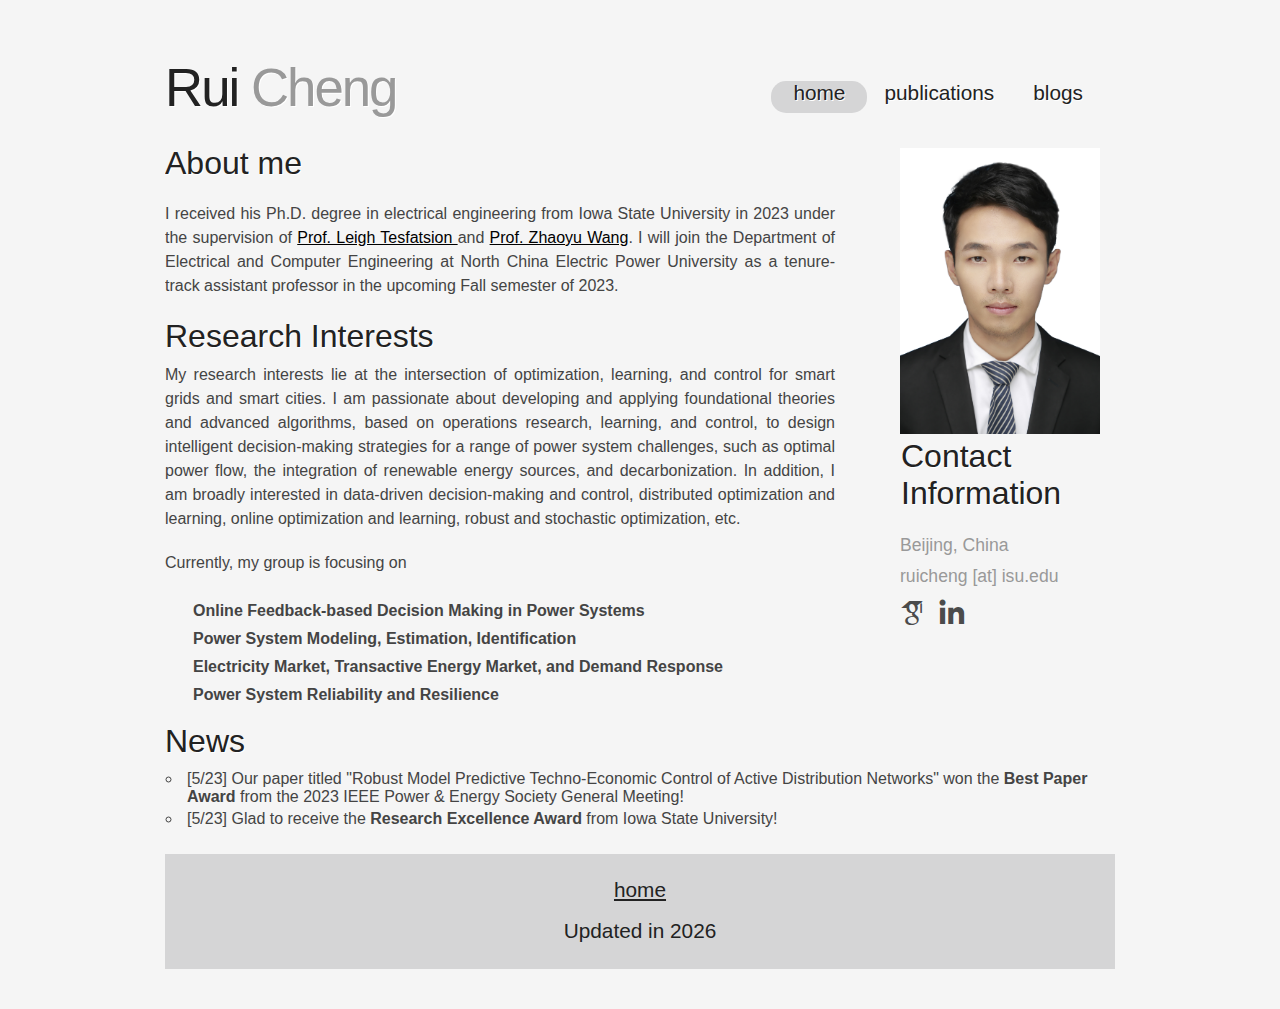
==== index.html @ 55f51607 "Update index.html" ====
<!DOCTYPE HTML>
<html>

<head>
  <title>Rui Cheng</title>
  <meta name="description" content="Homepage for Rui Cheng" />
  <meta name="keywords" content="Rui Cheng, homepage, PhD, electrical engineering, smart grid, optimazation, learning, deep control" />
  <meta http-equiv="content-type" content="text/html; charset=UTF-8" />
  <link rel="stylesheet" type="text/css" href="css/style.css" />
  <link rel="stylesheet" href="css/social-circles.css"> 
  <link rel="stylesheet" href="css/academicons.min.css"/>
  <!-- modernizr enables HTML5 elements and feature detects -->
  <script type="text/javascript" src="js/modernizr-1.5.min.js"></script>
</head>

<body>
  <div id="main">
    <header>
      <div id="logo"><h1>Rui<a href="#">&nbsp;Cheng</a></h1></div>
      <nav>
        <ul class="lavaLampWithImage" id="lava_menu">
          <li class="current"><a href="index.html">home</a></li>
          <li><a href="publications.html">publications</a></li>
          <li><a href="blogs.html">blogs</a></li>
          <!-- <li><a href="another_page.html">another page</a></li>
          <li><a href="contact.php">contact</a></li> -->
        </ul>
      </nav>
    </header>    
    


    <div id="site_content">
      <div id="content">
        <h1>About me</h1>
        <p>I received his Ph.D. degree in electrical engineering from Iowa  State University in 2023 under the supervision of <a href="http://www2.econ.iastate.edu/tesfatsi/"> Prof. Leigh Tesfatsion </a> and <a href="https://wzy.ece.iastate.edu/"> Prof. Zhaoyu Wang</a>.
	I will join the Department of Electrical and Computer Engineering at North China Electric Power University as a tenure-track assistant professor in the upcoming Fall semester of 2023. 
		</p>

        <!--<p>I will join Golisano College of Computing and Information Sciences, Rochester Institute of Technology as an assistant professor in August 2023. I am looking for Ph.D. students to join our research group. Students with strong backgrounds in statistics, mathematics, optimization, computer science, electrical engineering and physics are encouraged to apply. Please drop me an email if you are interested in working with me!</p>-->
  
        <h2>Research Interests</h2>
        <p>My research interests lie at the intersection of optimization, learning, and control for smart grids and smart cities. I am passionate about developing and applying foundational theories and advanced algorithms, based on operations research, learning, and control, to design intelligent decision-making strategies for a range of power system challenges, such as optimal power flow, the integration of renewable energy sources, and decarbonization. In addition, I am broadly interested in data-driven decision-making and control, distributed optimization and learning, online optimization and learning, robust and stochastic optimization, etc.</p>
        
		<p>Currently, my group is focusing on</p>
		<ul>
          <li> <b>Online Feedback-based Decision Making in Power Systems</b> </li>
          <li> <b>Power System Modeling, Estimation, Identification</b></li>
          <li> <b>Electricity Market, Transactive Energy Market, and Demand Response</b> </li>
		  <li> <b>Power System Reliability and Resilience</b> </li>
        </ul>
  
      </div>
  
      <div class="sidebar">
        <br>
        <img src="images/RuiCheng .jpg" style="width:100%;" alt="photo_one" />
        <h3>Contact Information</h3>
        <h4>Beijing, China</h4>
        <h4>ruicheng [at] isu.edu</h4>
        <a class= "ai ai-google-scholar ai-2x social-button borderless icon" href="https://scholar.google.com/citations?hl=en&user=rUtP3_wAAAAJ"></a>
        <a class="icon-linkedin social-button borderless icon" href="https://www.linkedin.com/in/rui-cheng-0b1410191/"></a>
      </div>
            <!-- <li class="float-left icon"><a class="icon-googleplus social-button borderless icon" href="https://scholar.google.com/citations?user=6wO_MnIAAAAJ&hl=en&oi=ao"></a></li> -->
          <!-- <a
          href="https://scholar.google.com/citations?user=6wO_MnIAAAAJ&hl=en&oi=ao">Scholar</a>
          &nbsp; &bull; &nbsp; -->
          <!-- <a href="http://www.student.montefiore.ulg.ac.be/~merciadri/_img/phd_comics/random_img.php">Miscellany</a> -->
            
            <!-- <li class="float-left icon"><a class= "ai ai-cv ai-2x social-button borderless icon" href="docs/Ahmet_CV.pdf"></a></li> -->

            <!-- <li class="float-left icon"><a class= "ai ai-google-scholar ai-2x social-button borderless icon" href="https://scholar.google.com/citations?user=6wO_MnIAAAAJ&hl=en&oi=ao"></a> -->

            <!-- <li class="float-left icon"><a class="icon-twitter social-button borderless icon" href="https://twitter.com/afatihinci"></a></li> -->

            <!-- <li class="float-left icon"><a class="icon-github social-button borderless icon" href="http://github.com/inciaf"></a></li> -->

            <!-- <li class="float-left icon"><a class="icon-linkedin social-button borderless icon" href="https://www.linkedin.com/in/ahmet-inci-b3a8a291/"></a></li> -->

            <!-- <li class="float-left icon"><a class= "ai ai-ideas-repec ai-2x social-button borderless icon" href="http://www.student.montefiore.ulg.ac.be/~merciadri/_img/phd_comics/random_img.php"></a></li> -->

            <!-- </ul> -->
	
	</div>
    <div id="site_content">
      <h2>News</h2>
      <ul>
        <li> [5/23] Our paper titled "Robust Model Predictive Techno-Economic Control of Active Distribution Networks" won the <b>Best Paper Award</b> from the 2023 IEEE Power & Energy Society General Meeting!</li>
        <li> [5/23] Glad to receive the <b>Research Excellence Award</b> from Iowa State University!  </li>
        <!--<li> [9/14/22] Our paper on mitigating fat-tailed noise (with potentially infinite variance) in federated learning is accepted by <b>NeurIPS 2022</b> (acceptance rate 25.6%). </li>
        <li> [9/14/22] Our paper on communication-efficient federated min-max learning is accepted by <b>NeurIPS 2022</b> (acceptance rate 25.6%). </li>
        <li> [7/26/22] Our paper on achieving linear convergence speedup for fully decentralized federated learning is accepted by ACM <b>MobiHoc 2022</b> (acceptance rate: 19.8%). </li>
        <li> [5/14/22] Our paper titled ``Anarchic Federated Learning" is accepted by <b>ICML 2022</b> as <b>Long presentation</b> (long presentation rate: 2%, acceptance rate: 21.9%). </li> -->
      </ul>
    </div>


    <footer>
      <p><a href="index.html">home</a></p>
      <p>Updated in <span id="year"></span></p>
      <!-- <p><a href="index.html">home</a> | <a href="about.html">about me</a> | <a href="portfolio.html">my portfolio</a> | <a href="blog.html">blog</a> | <a href="contact.php">contact</a></p>
      <p>Updated in <span id="year"></span></p> -->
      <!-- <p>&copy; <span id="year"></span> CSS3_B&W. All Rights Reserved. | <a href="http://www.css3templates.co.uk">design from css3templates.co.uk</a></p> -->
    </footer>
  </div>
  <!-- javascript at the bottom for fast page loading -->
  <script type="text/javascript" src="js/jquery.min.js"></script>
  <script type="text/javascript" src="js/jquery.easing.min.js"></script>
  <script type="text/javascript" src="js/jquery.lavalamp.min.js"></script>
  <script type="text/javascript" src="js/jquery.kwicks-1.5.1.js"></script>
  <script type="text/javascript">
    $(document).ready(function() {
      $('#images').kwicks({
        max : 600,
        spacing : 2
      });
    });
  </script>
  <script type="text/javascript">
    $(function() {
      $("#lava_menu").lavaLamp({
        fx: "backout",
        speed: 700
      });
    });
    
    var d = new Date();
    document.getElementById('year').innerHTML = d.getFullYear();
  </script>
</body>
</html>
---- css/style.css ----
@font-face { 
  font-family: News Cycle; 
    src: url('../fonts/NewsCycle-Regular.eot'); 
    src: local("News Cycle"), url('../fonts/NewsCycle-Regular.ttf'); 
} 

html { 
  height: 100%;
}

* { 
  margin: 0;
  padding: 0;
}

/* tell the browser to render HTML 5 elements as block */
article, aside, figure, footer, header, hgroup, nav, section { 
  display:block;
}

body { 
  font: normal 1.0em arial, sans-serif;
  background: #F5F5F5 url(../images/pattern.png);
  color: #444;
  padding-bottom: 40px;
}

p { 
  padding: 0 0 20px 0;
  line-height: 1.5em;
}

img { 
  border: 0;
}

h1, h2, h3, h4, h5, h6 { 
  font: normal 200% 'News Cycle', arial, sans-serif;
  color: #222;
  margin: 0 0 15px 0;
  padding: 15px 0 5px 0;
}

h1 { 
  text-shadow: 1px 1px #FFF;
}

h2 { 
  font: normal 200% 'News Cycle', arial, sans-serif;
  color: #222;  
  margin: 0;
  padding: 0 0 8px 0;
  text-shadow: 1px 1px #FFF;
}

h3 { 
  font: normal 125% 'trebuchet ms', arial, sans-serif;
}

h4, h5, h6 { 
  margin: 0;
  padding: 0 0 5px 0;
  font: normal 110% arial, sans-serif;
  color: #999;
  line-height: 1.5em;
}

h5, h6 { 
  font: italic 95% arial, sans-serif;
  color: #888;
  padding-bottom: 15px;
}

h6 { 
  color: #362C20;
}

a, a:hover { 
  outline: none;
  color: #000;
  text-decoration: underline;
}

a:hover { 
  text-decoration: none;
  color: #666;
}

ul { 
  margin: 2px 0 22px 17px;
}

ul li { 
  list-style-type: circle;
  margin: 0 0 0 0; 
  padding: 0 0 4px 5px;
}

ol { 
  margin: 8px 0 22px 20px;
}

ol li { 
  margin: 0 8px 11px 1em;
}

.left { 
  float: left;
  width: auto;
  margin-right: 10px;
}

.right { 
  float: right; 
  width: auto;
  margin-left: 10px;
}

.center { 
  display: block;
  text-align: center;
  margin: 20px auto;
}

#main, header, #logo, nav, #site_content, footer { 
  margin-left: auto; 
  margin-right: auto;
}

#main { 
  width: 950px;
  margin: 20px auto 0 auto;
}

header { 
  width: 950px;
  height: 105px;
}

#logo { 
  width: 200px;
  float: left;
  height: 100px;
  background: transparent;
  padding: 0 0 10px 0;
}

#logo h1 { 
  font: normal 330% 'News Cycle', arial, sans-serif;
  padding: 37px 0 0 0;
  color: #222;
  letter-spacing: -2px;
}

#logo h1 a { 
  color: #999;
  text-decoration: none;
}

#logo h1 a:hover { 
  color: #222;
  text-decoration: none;
}

nav { 
  height: 26px;
  width: 740px;
  margin: 1px auto 0 auto;
  float: right;
  padding: 35px 10px 0 0;
} 

#site_content { 
  width: 950px;
  overflow: hidden;
  margin: 4px auto 0 auto;
  padding: 0;
  border-top: 0;
  border-bottom: 0;
} 

#sidebar_container { 
  float: right;
  width: 250px;
  padding: 16px 0 0 0;
  height: 450px;
}

.sidebar { 
  float: right;
  width: 200px;
  margin: 0 0 17px 0;
  padding: 0 15px 5px 13px;
}
  
.sidebar h3 { 
  padding: 0 15px 20px 0;
  font: 200% 'News Cycle', arial, sans-serif;
  text-shadow:  #FFF 1px 1px;
  margin: 0 1px;
  color: #222;
}

.sidebar_item, .content_item { 
  padding: 15px 0;
}

#content { 
  text-align: justify;
  width: 670px;
  padding: 0 0 5px 0;
  margin: 0;
  float: left;
}

#content ul, .sidebar ul { 
  margin: 2px 0 5px 0px;
}

#content ul li, .sidebar ul li { 
  list-style-type: none;
  background: transparent url(../images/bullet.png) no-repeat left center;
  margin: 0 0 0 0; 
  padding: 2px 0 2px 28px;
  line-height: 1.5em;
}

footer { 
  width: 950px;
  font: normal 130% 'News Cycle',  arial, sans-serif;
  height: 90px;
  padding: 20px 0 5px 0;
  text-align: center; 
  color: #222;
  background: #D5D5D6;
}

footer p { 
  padding: 0 0 10px 0;
}

footer a, footer a:hover { 
  color: #222;
  text-decoration: underline;
}

footer a:hover { 
  color: #FFF;
  text-decoration: none;
}

/* form styling */
.form_settings { 
  margin: 0;
}

.form_settings p { 
  padding: 0 0 10px 0;
}

.form_settings span { 
  padding: 5px 0; 
  float: left; 
  width: 170px; 
  text-align: left;
}
  
.form_settings input, .form_settings textarea { 
  padding: 4px; 
  width: 252px; 
  font: 100% arial, sans-serif;
  border: 0;
  border-bottom: 1px solid #666; 
  background: transparent;
}
  
.form_settings .submit { 
  font: 140% 'News Cycle', arial, sans-serif; 
  border: 0; 
  width: 100px; 
  margin: 0 0 0 162px; 
  height: 30px;
  padding: 0 0 6px 0;
  cursor: pointer; 
  border-radius: 6px 6px 6px 6px;
  -webkit-border-radius: 6px 6px 6px 6px;
  -moz-border-radius: 6px 6px 6px 6px;
  background: #444;
  text-shadow: 1px 1px #000;
  color: #FFF;
  line-height: 15px;
}

.form_settings textarea, .form_settings select { 
  font: 100% 'trebuchet ms', arial, sans-serif; 
  border: 1px solid #666; 
  border-radius: 6px 6px 6px 6px;
  -webkit-border-radius: 6px 6px 6px 6px;
  -moz-border-radius: 6px 6px 6px 6px;
  width: 250px;
  overflow: auto;
}

.form_settings select { 
  width: 260px;
}

.form_settings .checkbox { 
  margin: 4px 0; 
  padding: 0; 
  width: 14px;
  border: 0;
  background: none;
}

table { 
  margin: 10px 0 30px 0;
}

table tr th, table tr td { 
  background: #BBB;
  color: #FFF;
  padding: 7px 4px;
  text-align: left;
}
  
table tr td { 
  background: #DDD;
  color: #47433F;
  border-top: 1px solid #FFF;
}

/* Image Transitions */
ul#images {
  margin: 0 15px 10px 0;
  padding: 0;
  position: relative;
}

ul#images li {
  display: block;
  overflow: hidden;
  padding: 0;
  float: left;
  width: 155px;
  height: 300px;
  list-style: none;
}


/* from here: http://www.gmarwaha.com/blog/2007/08/23/lavalamp-for-jquery-lovers */
.lavaLampWithImage {
  position: relative;
  height: 25px;
  padding: 15px 5px 15px 0;
  margin: 10px 0 0 0;
  overflow: hidden;
  float: right;
}

.lavaLampWithImage li {
  float: left;
  list-style: none;
}

.lavaLampWithImage li.back {
  background: #D5D5D6;
  border-radius: 15px 15px 15px 15px;
  -moz-border-radius: 15px 15px 15px 15px;
  -webkit-border: 15px 15px 15px 15px;
  height: 28px;
  z-index: 8;
  position: absolute;
}

.lavaLampWithImage li a {
  font: normal 130% 'News Cycle', sans-serif;
  text-shadow:1px 1px #FFF;
  text-decoration: none;
  color: #222;
  outline: none;
  text-align: center;
  letter-spacing: 0;
  z-index: 10;
  display: block;
  float: left;
  height: 30px;
  padding: 0px 7px 0 7px;
  position: relative;
  overflow: hidden;
  margin: auto 10px;    
}

.lavaLampWithImage li a:hover, .lavaLampWithImage li a:active, .lavaLampWithImage li a:visited {
  border: none;
}
---- css/social-circles.css ----
@font-face {
	font-family: 'socialfont';
	src:url('../fonts/socialfont.eot?mh1paq');
	src:url('../fonts/socialfont.eot?#iefixmh1paq') format('embedded-opentype'),
		url('../fonts/socialfont.woff?mh1paq') format('woff'),
		url('../fonts/socialfont.ttf?mh1paq') format('truetype'),
		url('../fonts/socialfont.svg?mh1paq#icomoon') format('svg');
	font-weight: normal;
	font-style: normal;
}

/* socialfont */
[class*=" icon-"],[class^=icon-] {
    font-family: socialfont;
    speak: none;
    font-style: normal;
    font-weight: 400;
    font-variant: normal;
    text-transform: none;
    line-height: 1;
    -webkit-font-smoothing: antialiased;
    -moz-osx-font-smoothing: grayscale;
}

.icon-facebook:before {
    content: "\e600";
}

.icon-twitter:before {
    content: "\e601";
}

.icon-instagram:before {
    content: "\e602";
}

.icon-behance:before {
    content: "\e603";
}

.icon-vimeo:before {
    content: "\e604";
}

.icon-youtube:before {
    content: "\e605";
}

.icon-googleplus:before {
    content: "\e606";
}

.icon-rss:before {
    content: "\e607";
}

.icon-pinterest:before {
    content: "\e608";
}

.icon-tumblr:before {
    content: "\e609";
}

.icon-linkedin:before {
    content: "\e60a";
}

.icon-skype:before {
    content: "\e60b";
}

.icon-github:before {
    content: "\e60c";
}

.icon-dribbble:before {
    content: "\e60d";
}

/* socialbuttons */
a.social-button{
	font-size:32px;
	text-decoration: none;
	display:inline-block;
	width: 1em;height:1em;
}

a.social-button.color {
    display: inline-block;
    border: 0px solid #4b4b4b; 
    border-radius: 50%;
    padding: .5em;
}

a.social-button.color:hover {
    border-color: transparent;
}

a.social-button.color.white {
    border-width: 2px;
}

a.social-button.color.white:hover {
    border-color: #FFF;
}

a.social-button.color.icon-facebook:hover {
    background-color: #3b5998;
}

a.social-button.color.icon-twitter:hover {
    background-color: #4dc8f1;
}

a.social-button.color.icon-instagram:hover {
    background-color: #3e739d;
}

a.social-button.color.icon-behance:hover {
    background-color: #0683f1;
}

a.social-button.color.icon-vimeo:hover {
    background-color: #86c9ef;
}

a.social-button.color.icon-youtube:hover {
    background-color: #ce332d;
}

a.social-button.color.icon-googleplus:hover {
    background-color: #d13f2d;
}

a.social-button.color.icon-rss:hover {
    background-color: #f88b02;
}

a.social-button.color.icon-pinterest:hover {
    background-color: #cb2028;
}

a.social-button.color.icon-tumblr:hover {
    background-color: #274152;
}

a.social-button.color.icon-linkedin:hover {
    background-color: #0275b5;
}

a.social-button.color.icon-skype:hover {
    background-color: #03aceb;
}

a.social-button.color.icon-github:hover {
    background-color: #4183C4;
}

a.social-button.color.icon-dribbble:hover {
    background-color: #ea4c89;
}

a.social-button.color:before {
    color: #4b4b4b;
}

a.social-button.color:hover:before {
    color: #FFF;
}

a.social-button.color.static:hover, .static a.social-button.color:hover {
	border: 1px solid #4b4b4b !important;
	background-color: transparent;
}

a.social-button.color.static:hover:before, .static a.social-button.color:hover:before {
	color: #4b4b4b;
}

a.social-button.grey {
    font-size: 32px;
    display: inline-block;
    background-color: #3D444D;
    border-radius: 50%;
    padding: .5em;
}

a.social-button.grey:hover {
    transform: translate(0px,-5px);
    -webkit-transform: translate(0px,-5px);
    -o-transform: translate(0px,-5px);
    -moz-transform: translate(0px,-5px);
}

a.social-button.grey:before {
    color: #FFF;
}

a.social-button.grey.static:hover, .static a.social-button.grey:hover {
	 transform: none;
     -webkit-transform: none;
     -o-transform: none;
     -moz-transform: none;
}

a.social-button {
	transition-timing-function: cubic-bezier(0.25,.46,.45,.94);
    transition-property: background-color, transform;
    transition-duration: .3s;

    -webkit-transition-timing-function: cubic-bezier(0.25,.46,.45,.94);
    -webkit-transition-property: background-color, transform;
    -webkit-transition-duration: .3s;

    -o-transition-timing-function: cubic-bezier(0.25,.46,.45,.94);
    -o-transition-property: background-color, transform;
    -o-transition-duration: .3s;

    -moz-transition-timing-function: cubic-bezier(0.25,.46,.45,.94);
    -moz-transition-property: background-color, transform;
    -moz-transition-duration: .3s;
}

a.social-button.no-animation, .no-animation a.social-button {
	-o-transition-property: none !important;
    -ms-transition-property: none !important;
    -moz-transition-property: none !important;
    -webkit-transition-property: none !important;
    transition-property:  none !important;
}

a.social-button.borderless {
    color:#4b4b4b;
}
a.social-button.borderless.static:hover, .static a.social-button.borderless:hover {
    color: #4b4b4b;
}
a.social-button.borderless.icon-facebook:hover {
    color:#3b5998;
}
a.social-button.borderless.icon-twitter:hover {
    color:#4dc8f1;
}
a.social-button.borderless.icon-instagram:hover {
    color:#3e739d;
}
a.social-button.borderless.icon-behance:hover {
    color:#0683f1;
}
a.social-button.borderless.icon-vimeo:hover {
    color:#86c9ef;
}
a.social-button.borderless.icon-youtube:hover {
    color:#ce332d;
}
a.social-button.borderless.icon-googleplus:hover {
    color:#d13f2d;
}
a.social-button.borderless.icon-rss:hover {
    color:#f88b02;
}
a.social-button.borderless.icon-pinterest:hover {
    color:#cb2028;
}
a.social-button.borderless.icon-tumblr:hover {
    color:#274152;
}
a.social-button.borderless.icon-linkedin:hover {
    color:#0275b5;
}
a.social-button.borderless.icon-skype:hover {
    color:#03aceb;
}
a.social-button.borderless.icon-github:hover {
    color:#4183C4;
}
a.social-button.borderless.icon-dribbble:hover {
    color:#ea4c89;
}
---- css/academicons.min.css ----
@font-face{font-family:'Academicons';font-style:normal;font-weight:400;font-display:block;src:url(../fonts/academicons.eot);src:url(../fonts/academicons.eot) format('embedded-opentype'),url(../fonts/academicons.ttf) format('truetype'),url(../fonts/academicons.woff) format('woff'),url(../fonts/academicons.svg) format('svg')}.ai{font-family:'Academicons';font-weight:400;-moz-osx-font-smoothing:grayscale;-webkit-font-smoothing:antialiased;display:inline-block;font-style:normal;font-variant:normal;text-rendering:auto;line-height:1}.ai-academia:before{content:"\e9af"}.ai-academia-square:before{content:"\e93d"}.ai-acclaim:before{content:"\e92e"}.ai-acclaim-square:before{content:"\e93a"}.ai-acm:before{content:"\e93c"}.ai-acm-square:before{content:"\e95d"}.ai-acmdl:before{content:"\e96a"}.ai-acmdl-square:before{content:"\e9d3"}.ai-ads:before{content:"\e9cb"}.ai-ads-square:before{content:"\e94a"}.ai-africarxiv:before{content:"\e91b"}.ai-africarxiv-square:before{content:"\e90b"}.ai-arxiv:before{content:"\e974"}.ai-arxiv-square:before{content:"\e9a6"}.ai-biorxiv:before{content:"\e9a2"}.ai-biorxiv-square:before{content:"\e98b"}.ai-ceur:before{content:"\e96d"}.ai-ceur-square:before{content:"\e92f"}.ai-ciencia-vitae:before{content:"\e912"}.ai-ciencia-vitae-square:before{content:"\e913"}.ai-conversation:before{content:"\e94c"}.ai-conversation-square:before{content:"\e915"}.ai-coursera:before{content:"\e95f"}.ai-coursera-square:before{content:"\e97f"}.ai-crossref:before{content:"\e918"}.ai-crossref-square:before{content:"\e919"}.ai-cv:before{content:"\e9a5"}.ai-cv-square:before{content:"\e90a"}.ai-datacite:before{content:"\e91c"}.ai-datacite-square:before{content:"\e91d"}.ai-dataverse:before{content:"\e9f7"}.ai-dataverse-square:before{content:"\e9e4"}.ai-dblp:before{content:"\e94f"}.ai-dblp-square:before{content:"\e93f"}.ai-depsy:before{content:"\e97a"}.ai-depsy-square:before{content:"\e94b"}.ai-doi:before{content:"\e97e"}.ai-doi-square:before{content:"\e98f"}.ai-dryad:before{content:"\e97c"}.ai-dryad-square:before{content:"\e98c"}.ai-elsevier:before{content:"\e961"}.ai-elsevier-square:before{content:"\e910"}.ai-figshare:before{content:"\e981"}.ai-figshare-square:before{content:"\e9e7"}.ai-google-scholar:before{content:"\e9d4"}.ai-google-scholar-square:before{content:"\e9f9"}.ai-hal:before{content:"\e92c"}.ai-hal-square:before{content:"\e92d"}.ai-ideas-repec:before{content:"\e9ed"}.ai-ideas-repec-square:before{content:"\e9f8"}.ai-ieee:before{content:"\e929"}.ai-ieee-square:before{content:"\e9b9"}.ai-impactstory:before{content:"\e9cf"}.ai-impactstory-square:before{content:"\e9aa"}.ai-inaturalist:before{content:"\e900"}.ai-inaturalist-square:before{content:"\e901"}.ai-inpn:before{content:"\e902"}.ai-inpn-square:before{content:"\e903"}.ai-inspire:before{content:"\e9e9"}.ai-inspire-square:before{content:"\e9fe"}.ai-isidore:before{content:"\e936"}.ai-isidore-square:before{content:"\e954"}.ai-jstor:before{content:"\e938"}.ai-jstor-square:before{content:"\e944"}.ai-lattes:before{content:"\e9b3"}.ai-lattes-square:before{content:"\e99c"}.ai-mathoverflow:before{content:"\e9f6"}.ai-mathoverflow-square:before{content:"\e97b"}.ai-mendeley:before{content:"\e9f0"}.ai-mendeley-square:before{content:"\e9f3"}.ai-moodle:before{content:"\e907"}.ai-moodle-square:before{content:"\e908"}.ai-nakala:before{content:"\e940"}.ai-nakala-square:before{content:"\e941"}.ai-closed-access:before{content:"\e942"}.ai-closed-access-square:before{content:"\e943"}.ai-open-access:before{content:"\e939"}.ai-open-access-square:before{content:"\e9f4"}.ai-open-data:before{content:"\e966"}.ai-open-data-square:before{content:"\e967"}.ai-open-materials:before{content:"\e968"}.ai-open-materials-square:before{content:"\e969"}.ai-openedition:before{content:"\e946"}.ai-openedition-square:before{content:"\e947"}.ai-orcid:before{content:"\e9d9"}.ai-orcid-square:before{content:"\e9c3"}.ai-osf:before{content:"\e9ef"}.ai-osf-square:before{content:"\e931"}.ai-overleaf:before{content:"\e914"}.ai-overleaf-square:before{content:"\e98d"}.ai-philpapers:before{content:"\e98a"}.ai-philpapers-square:before{content:"\e96f"}.ai-piazza:before{content:"\e99a"}.ai-piazza-square:before{content:"\e90c"}.ai-preregistered:before{content:"\e906"}.ai-preregistered-square:before{content:"\e96b"}.ai-protocols:before{content:"\e952"}.ai-protocols-square:before{content:"\e953"}.ai-psyarxiv:before{content:"\e90e"}.ai-psyarxiv-square:before{content:"\e90f"}.ai-publons:before{content:"\e937"}.ai-publons-square:before{content:"\e94e"}.ai-pubmed:before{content:"\e99f"}.ai-pubmed-square:before{content:"\e97d"}.ai-pubpeer:before{content:"\e922"}.ai-pubpeer-square:before{content:"\e923"}.ai-researcherid:before{content:"\e91a"}.ai-researcherid-square:before{content:"\e95c"}.ai-researchgate:before{content:"\e95e"}.ai-researchgate-square:before{content:"\e99e"}.ai-sci-hub:before{content:"\e959"}.ai-sci-hub-square:before{content:"\e905"}.ai-scirate:before{content:"\e98e"}.ai-scirate-square:before{content:"\e99d"}.ai-semantic-scholar:before{content:"\e96e"}.ai-semantic-scholar-square:before{content:"\e96c"}.ai-springer:before{content:"\e928"}.ai-springer-square:before{content:"\e99b"}.ai-ssrn:before{content:"\e916"}.ai-ssrn-square:before{content:"\e917"}.ai-stackoverflow:before{content:"\e920"}.ai-stackoverflow-square:before{content:"\e921"}.ai-zotero:before{content:"\e962"}.ai-zotero-square:before{content:"\e932"}.ai-lg{font-size:1.33333333em;line-height:.75em;vertical-align:-15%}.ai-2x{font-size:2em}.ai-3x{font-size:3em}.ai-4x{font-size:4em}.ai-5x{font-size:5em}.ai-fw{width:1.28571429em;text-align:center}.ai-ul{padding-left:0;margin-left:2.14285714em;list-style-type:none}.ai-ul>li{position:relative}.ai-li{position:absolute;left:-2.14285714em;width:2.14285714em;top:.14285714em;text-align:center}.ai-li.fa-lg{left:-1.85714286em}.ai-border{padding:.2em .25em .15em;border:solid .08em #eee;border-radius:.1em}.ai-pull-left{float:left}.ai-pull-right{float:right}.ai.fa-pull-left{margin-right:.3em}.ai.fa-pull-right{margin-left:.3em}.fa-lg{font-size:1.33333333em;line-height:.75em;vertical-align:-15%}.fa-2x{font-size:2em}.fa-3x{font-size:3em}.fa-4x{font-size:4em}.fa-5x{font-size:5em}.fa-fw{width:1.28571429em;text-align:center}.fa-ul{padding-left:0;margin-left:2.14285714em;list-style-type:none}.fa-ul>li{position:relative}.fa-li{position:absolute;left:-2.14285714em;width:2.14285714em;top:.14285714em;text-align:center}.fa-li.fa-lg{left:-1.85714286em}.fa-border{padding:.2em .25em .15em;border:solid .08em #eee;border-radius:.1em}.fa-pull-left{float:left}.fa-pull-right{float:right}.fa.fa-pull-left{margin-right:.3em}.fa.fa-pull-right{margin-left:.3em}.sr-text{position:absolute;top:-9999px;left:-9999px}
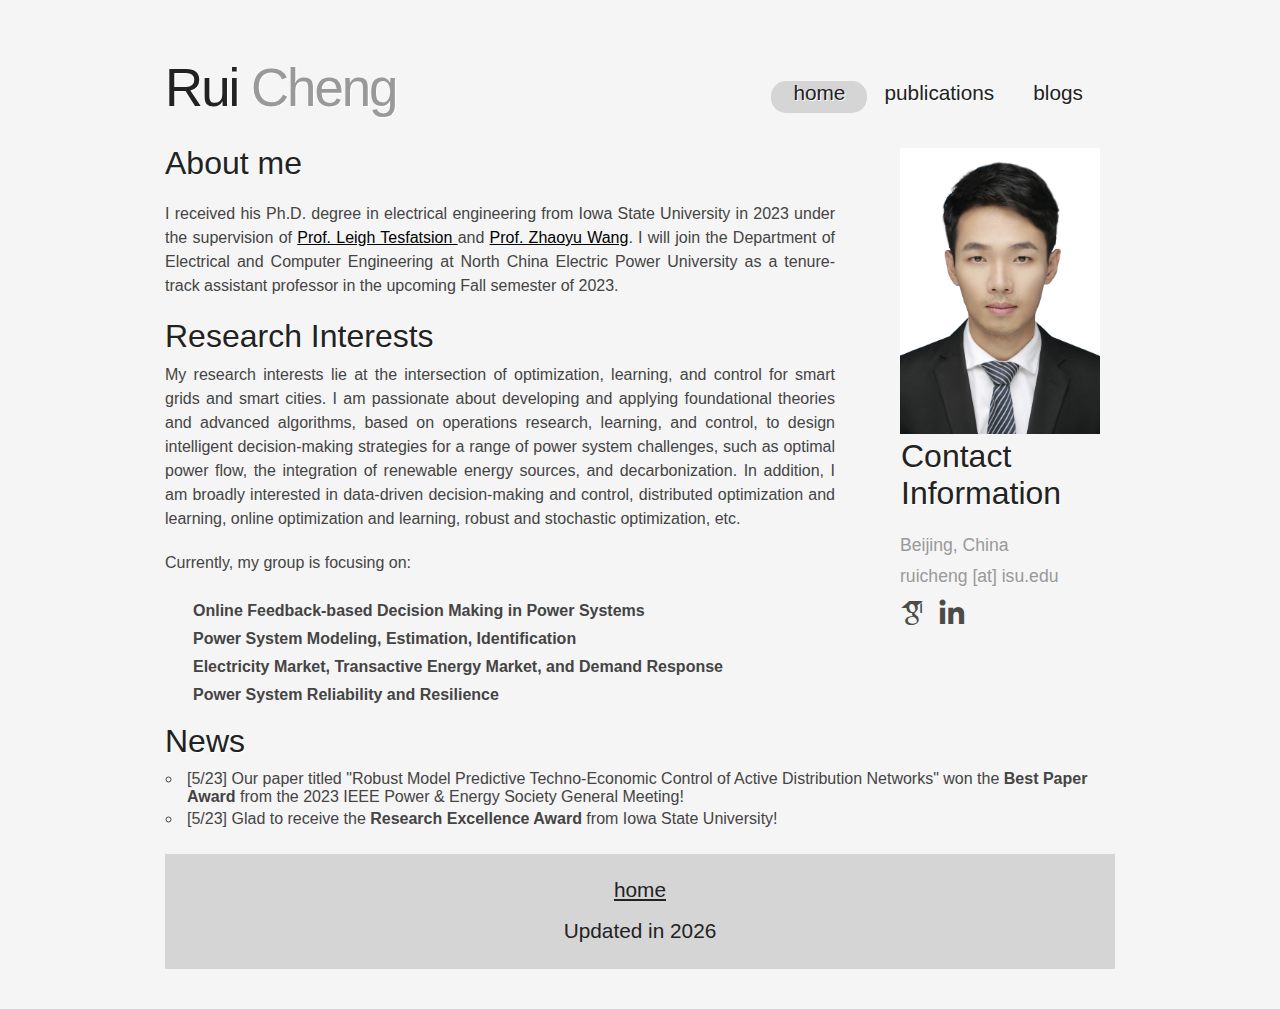
==== commit b232dcd9: "Update index.html" ====
--- a/index.html
+++ b/index.html
@@ -42,7 +42,7 @@
         <h2>Research Interests</h2>
         <p>My research interests lie at the intersection of optimization, learning, and control for smart grids and smart cities. I am passionate about developing and applying foundational theories and advanced algorithms, based on operations research, learning, and control, to design intelligent decision-making strategies for a range of power system challenges, such as optimal power flow, the integration of renewable energy sources, and decarbonization. In addition, I am broadly interested in data-driven decision-making and control, distributed optimization and learning, online optimization and learning, robust and stochastic optimization, etc.</p>
         
-		<p>Currently, my group is focusing on</p>
+		<p>Currently, my group is focusing on:</p>
 		<ul>
           <li> <b>Online Feedback-based Decision Making in Power Systems</b> </li>
           <li> <b>Power System Modeling, Estimation, Identification</b></li>
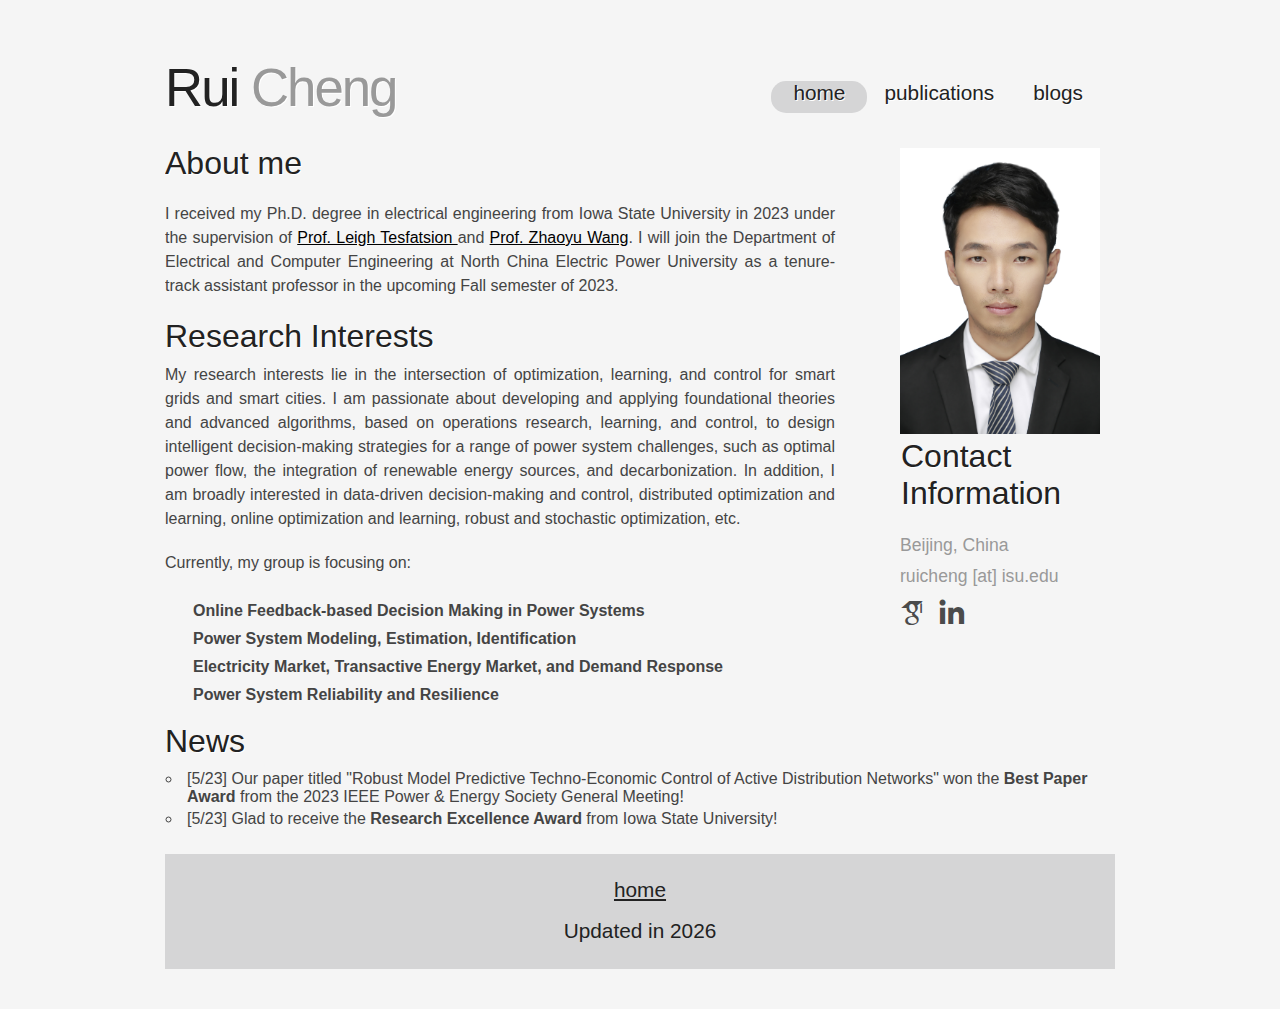
==== commit f82aef5a: "Update index.html" ====
--- a/index.html
+++ b/index.html
@@ -33,14 +33,14 @@
     <div id="site_content">
       <div id="content">
         <h1>About me</h1>
-        <p>I received his Ph.D. degree in electrical engineering from Iowa  State University in 2023 under the supervision of <a href="http://www2.econ.iastate.edu/tesfatsi/"> Prof. Leigh Tesfatsion </a> and <a href="https://wzy.ece.iastate.edu/"> Prof. Zhaoyu Wang</a>.
+        <p>I received my Ph.D. degree in electrical engineering from Iowa  State University in 2023 under the supervision of <a href="http://www2.econ.iastate.edu/tesfatsi/"> Prof. Leigh Tesfatsion </a> and <a href="https://wzy.ece.iastate.edu/"> Prof. Zhaoyu Wang</a>.
 	I will join the Department of Electrical and Computer Engineering at North China Electric Power University as a tenure-track assistant professor in the upcoming Fall semester of 2023. 
 		</p>
 
         <!--<p>I will join Golisano College of Computing and Information Sciences, Rochester Institute of Technology as an assistant professor in August 2023. I am looking for Ph.D. students to join our research group. Students with strong backgrounds in statistics, mathematics, optimization, computer science, electrical engineering and physics are encouraged to apply. Please drop me an email if you are interested in working with me!</p>-->
   
         <h2>Research Interests</h2>
-        <p>My research interests lie at the intersection of optimization, learning, and control for smart grids and smart cities. I am passionate about developing and applying foundational theories and advanced algorithms, based on operations research, learning, and control, to design intelligent decision-making strategies for a range of power system challenges, such as optimal power flow, the integration of renewable energy sources, and decarbonization. In addition, I am broadly interested in data-driven decision-making and control, distributed optimization and learning, online optimization and learning, robust and stochastic optimization, etc.</p>
+        <p>My research interests lie in the intersection of optimization, learning, and control for smart grids and smart cities. I am passionate about developing and applying foundational theories and advanced algorithms, based on operations research, learning, and control, to design intelligent decision-making strategies for a range of power system challenges, such as optimal power flow, the integration of renewable energy sources, and decarbonization. In addition, I am broadly interested in data-driven decision-making and control, distributed optimization and learning, online optimization and learning, robust and stochastic optimization, etc.</p>
         
 		<p>Currently, my group is focusing on:</p>
 		<ul>
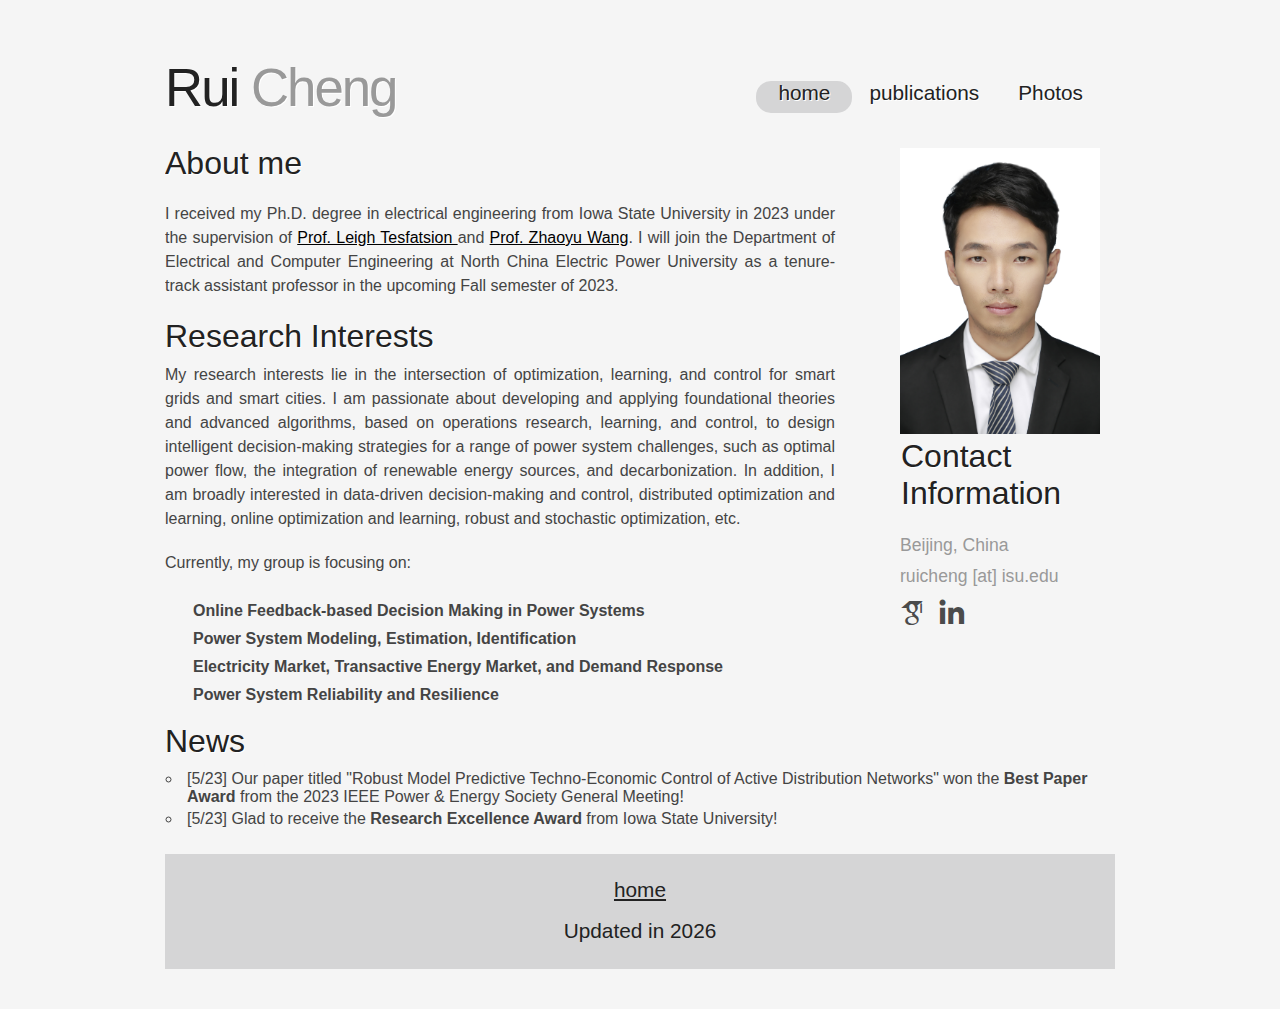
==== commit 89b6e81e: "Update index.html" ====
--- a/index.html
+++ b/index.html
@@ -21,7 +21,7 @@
         <ul class="lavaLampWithImage" id="lava_menu">
           <li class="current"><a href="index.html">home</a></li>
           <li><a href="publications.html">publications</a></li>
-          <li><a href="blogs.html">blogs</a></li>
+          <li><a href="blogs.html">Photos</a></li>
           <!-- <li><a href="another_page.html">another page</a></li>
           <li><a href="contact.php">contact</a></li> -->
         </ul>
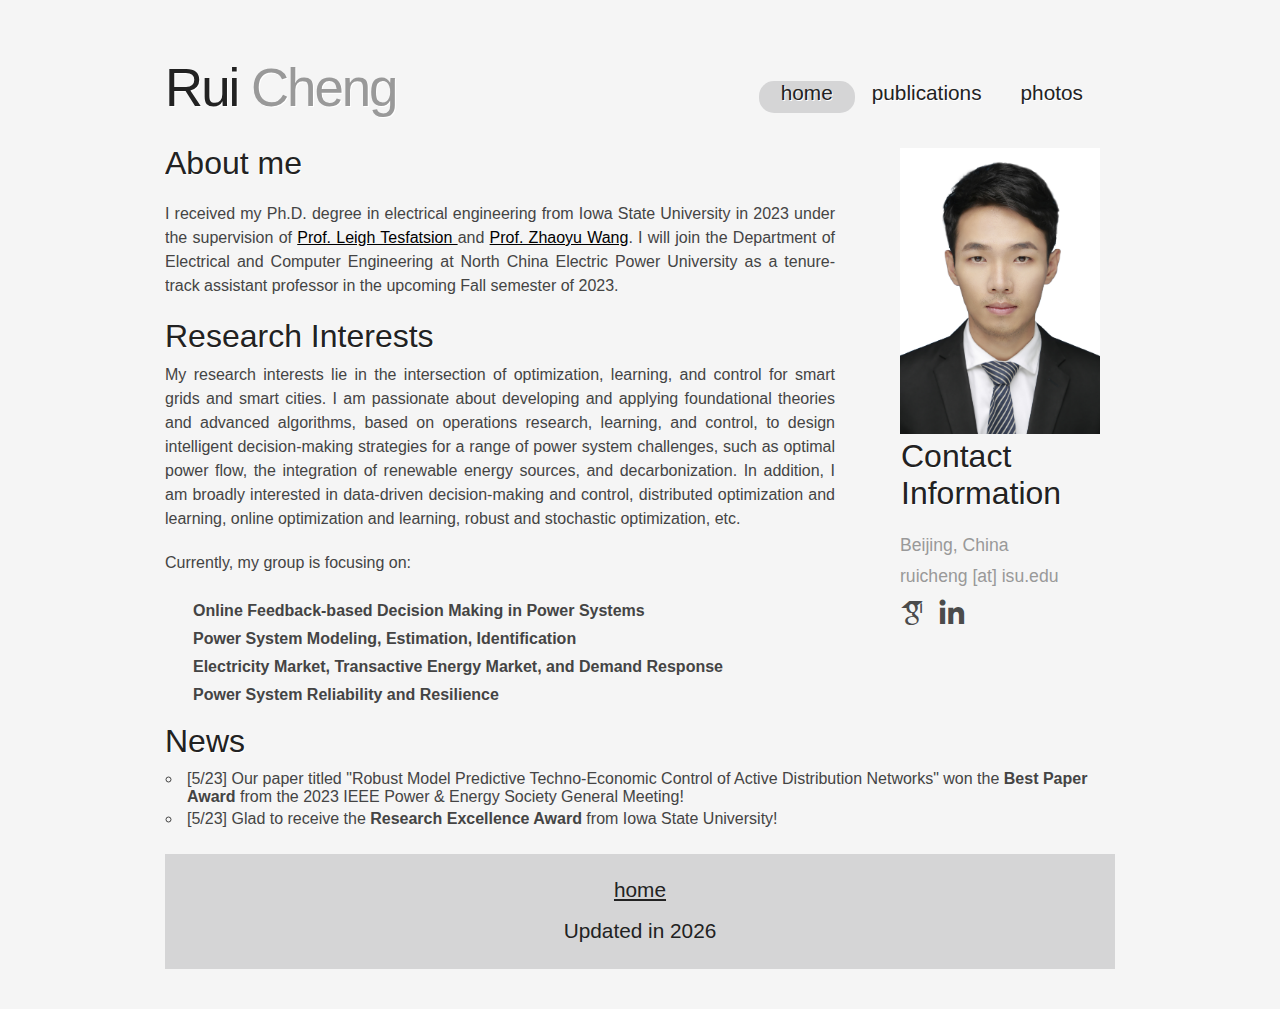
==== commit b8f9f911: "Update index.html" ====
--- a/index.html
+++ b/index.html
@@ -21,7 +21,7 @@
         <ul class="lavaLampWithImage" id="lava_menu">
           <li class="current"><a href="index.html">home</a></li>
           <li><a href="publications.html">publications</a></li>
-          <li><a href="blogs.html">Photos</a></li>
+          <li><a href="blogs.html">photos</a></li>
           <!-- <li><a href="another_page.html">another page</a></li>
           <li><a href="contact.php">contact</a></li> -->
         </ul>
@@ -98,7 +98,7 @@
     <footer>
       <p><a href="index.html">home</a></p>
       <p>Updated in <span id="year"></span></p>
-      <!-- <p><a href="index.html">home</a> | <a href="about.html">about me</a> | <a href="portfolio.html">my portfolio</a> | <a href="blog.html">blog</a> | <a href="contact.php">contact</a></p>
+      <!-- <p><a href="index.html">home</a> | <a href="about.html">about me</a> | <a href="portfolio.html">my portfolio</a> | <a href="blog.html">Photos</a> | <a href="contact.php">contact</a></p>
       <p>Updated in <span id="year"></span></p> -->
       <!-- <p>&copy; <span id="year"></span> CSS3_B&W. All Rights Reserved. | <a href="http://www.css3templates.co.uk">design from css3templates.co.uk</a></p> -->
     </footer>
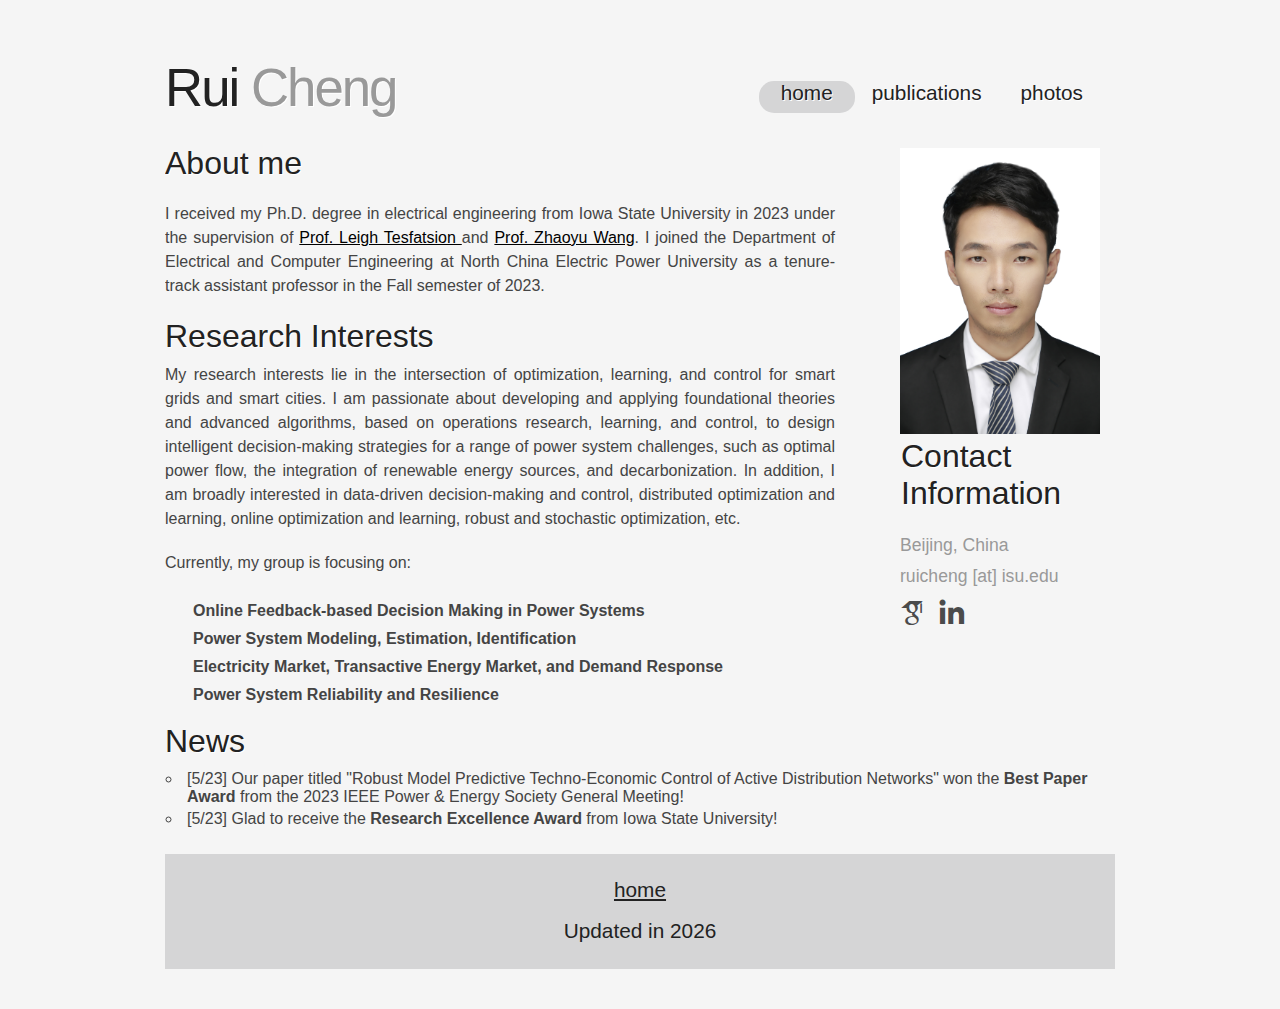
==== commit 03d5938a: "Update index.html" ====
--- a/index.html
+++ b/index.html
@@ -34,7 +34,7 @@
       <div id="content">
         <h1>About me</h1>
         <p>I received my Ph.D. degree in electrical engineering from Iowa  State University in 2023 under the supervision of <a href="http://www2.econ.iastate.edu/tesfatsi/"> Prof. Leigh Tesfatsion </a> and <a href="https://wzy.ece.iastate.edu/"> Prof. Zhaoyu Wang</a>.
-	I will join the Department of Electrical and Computer Engineering at North China Electric Power University as a tenure-track assistant professor in the upcoming Fall semester of 2023. 
+	I joined the Department of Electrical and Computer Engineering at North China Electric Power University as a tenure-track assistant professor in the Fall semester of 2023. 
 		</p>
 
         <!--<p>I will join Golisano College of Computing and Information Sciences, Rochester Institute of Technology as an assistant professor in August 2023. I am looking for Ph.D. students to join our research group. Students with strong backgrounds in statistics, mathematics, optimization, computer science, electrical engineering and physics are encouraged to apply. Please drop me an email if you are interested in working with me!</p>-->
